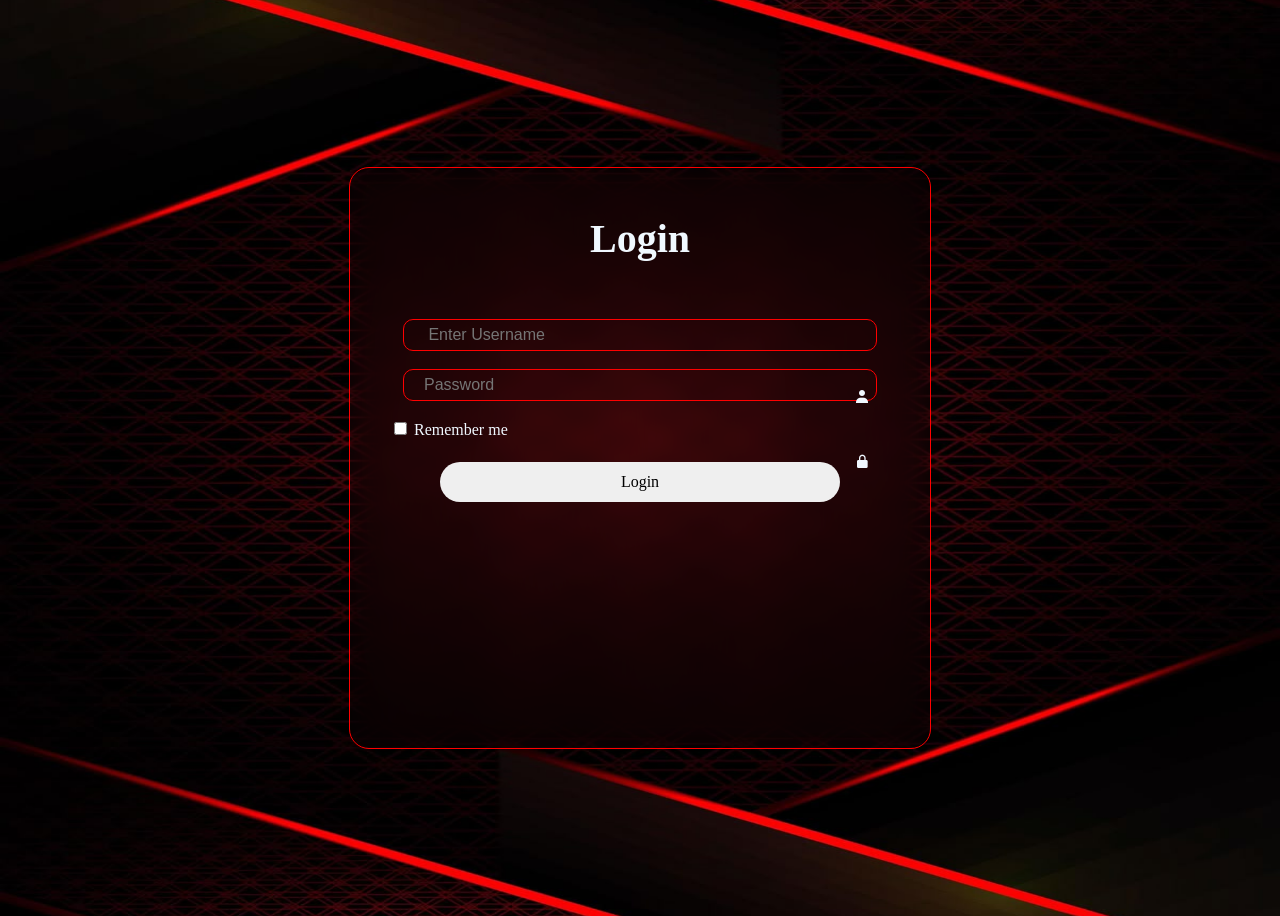
==== Portfolio.html @ c5e60710 "first commit" ====
<!DOCTYPE html>
<html lang="en">
<head>
    <meta charset="UTF-8">
    <meta name="viewport" content="width=device-width, initial-scale=1.0">
    <link href="https://fonts.googleapis.com/css2?family=Roboto:ital,wght@0,100..900;1,100..900&display=swap" rel="stylesheet">
    <link rel="stylesheet" href="portfolio.css">
    <link rel="icon" type="img/jpeg" href="My Portfolio/profile.jpeg">
    <title>My Official Portfolio</title>
</head>
<body>
    <header>
        <div class="head">
        <div class="profile">
        <img src="profilepic.png" alt="logo" width="100px" height="100px">
        </div>
        
            <div class="port">
        <h1>My Portfolio</h1>
        </div>
        </div>
        <nav  class="nav-link">
            <a href="#about me" class="nav-btn">About Me</a>
           <a href="#goals" class="nav-btn">Goals</a>
            <a href="#skills" class="nav-btn">Skills</a>
            <a href="#projects" class="nav-btn">Projects</a>
        </nav>
    </header>
    <section id="main">
      <p>Hi, I'm Chris Gideon <br>
         First-year BCS student at Meru University oF Science and Technology. Learning to build web based systems.
        Currently exploring HTML,CSS and JavaScript.</p>
        <br>
        <section id="about-me" class="zoom">
            <h1>About Me</h1>
         <p>I'm a First-year Bachelor of Computer Science student who enjoys turning ideas into 
          working projects. Currently focused on strengthening my web development fundermentals
           and building things by hand rather than just following tutorials.</p>
        </section><br>
         <section id="goals" class="zoom">
            <h1>Goals</h1>
         <p>Creating working systems that would solve and improve security and Marketing companies by building websites and 
           security softwares that would offer great assistance in the Cybersecurity field. This is in order to reduce the chances of attackers and hackers accessing peoples data <br>
           Educating young generation on current technology and the evolvong of the same, bringing up a technology aware generation
         </p>
        </section>
      <br>
        <section id="skills" class="zoom">
        <h1>My Skills</h1>
         <ul>
            <li>HTML (Hyper Text Markup Language)</li>
            <li>CSS (Cascading Style Sheet)</li>
            <li>Java Script (Basics)</li>
            <li>Java (Beginner)</li>
            <li>Git & Github (Learning)</li>
         </ul>
        </section>
       <br>
        <section id="projects" class="zoom">
            <h1>My Projects</h1>
         <dt>
            <h2>Calculator</h2>
            <dd>A functional calculator built with HTML,CSS and JavaScript. Handles basic arithmetic operations with a clean interface </dd>
         </dt>
        </section>
        <p><i>Tech: HTML,CSS, JavaScript</i></p>
    </section>
    <br>
    <hr>
   <footer>
  <p> &copy; 2026 Chris Gideon</p>
  <p>Built with HTML, CSS &amp; JavaScript</p>
  <p>
    <a href="https://github.com/Chris-Kamau428">GitHub</a> ·
    <a href="mailto:chrisgidy57@gmail.com">Email</a>
  </p>
</footer>
<script src="portfolio.js"></script>
</body>
</html>
---- portfolio.css ----
p {
    font-family: roboto,sans-serif;
}
h1,h2 {
    font-family: Georgia, 'Times New Roman', Times, serif;
}
   
body {
    margin-left: 30px;
    background-image: 
    linear-gradient(rgba(0,0,0,0.6), rgba(0,0,0,0.6)),
   url(mybg.jpg) ;
   background-size: 100% 150%;
   background-position: center;
   background-repeat: no-repeat;
   background-attachment: fixed;
   color: white;
}

.head {
    position: relative;
    width: 100%;
    min-height: 120px;
    
}

.profile {
    position: absolute;
    top: 0;
    left: 0;
}

.profile img {
    display: block;
    width: 100px;
    height: 100px;
    max-width: 100%;
    border-radius: 53px;
    border: 2px solid blue;
}

.port {
    position: absolute;
    top: 0;
    left: 55%;
    transform: translateX(-50%);
    text-align: center;
}

.port h1 {
    margin: 0;
    font-size: 60px;
    white-space: nowrap;
    margin-top: 10px;
}

@media (max-width: 480px) {
    .head {
        min-height: 160px;
    }

    .port {
        top: 110px;
    }
}
.nav-link{
  display:flex;
  flex-wrap: nowrap;
  justify-content: center;
  gap: 20px;
}
.nav-btn {
    border-radius: 20px;
    background-color: red;
    padding: 5px;
    padding-left: 10px;
    padding-right: 10px;
    color: white;
    border: 1px solid red;
    font-family: Georgia, 'Times New Roman', Times, serif;
    font-weight: bold;
    transition: 0.5s;
}
.nav-btn:hover {
    background: transparent;
    font-size: 18px;
    border: 2px solid red;
}
footer {
    text-align: center;
}
.zoom {
    transition: 0.5s;
}
.zoom:hover {
    border: 1px solid red;
    border-radius: 15px;
    padding: 5px;
    padding-left: 15px;
}
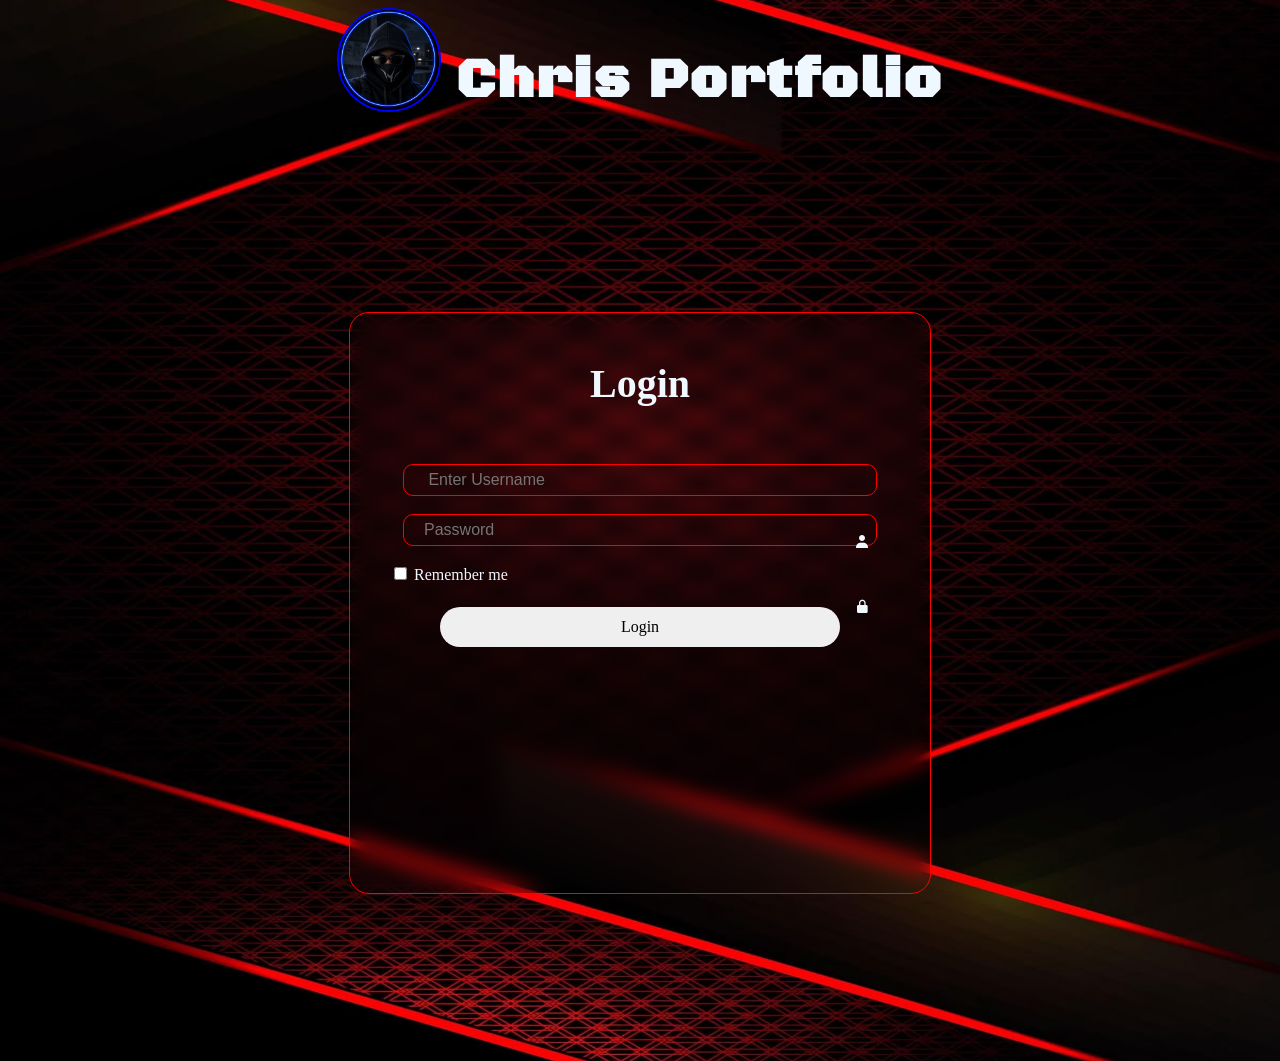
==== commit e8540284: "second commit" ====
--- a/Portfolio.html
+++ b/Portfolio.html
@@ -3,7 +3,7 @@
 <head>
     <meta charset="UTF-8">
     <meta name="viewport" content="width=device-width, initial-scale=1.0">
-    <link href="https://fonts.googleapis.com/css2?family=Roboto:ital,wght@0,100..900;1,100..900&display=swap" rel="stylesheet">
+    <link href="https://fonts.googleapis.com/css2?family=Alfa+Slab+One&family=Black+Ops+One&family=Dancing+Script:wght@400..700&family=Pacifico&family=Roboto:ital,wght@0,100..900;1,100..900&display=swap" rel="stylesheet">
     <link rel="stylesheet" href="portfolio.css">
     <link rel="icon" type="img/jpeg" href="My Portfolio/profile.jpeg">
     <title>My Official Portfolio</title>
@@ -20,7 +20,7 @@
         </div>
         </div>
         <nav  class="nav-link">
-            <a href="#about me" class="nav-btn">About Me</a>
+            <a href="#about-me" class="nav-btn">About Me</a>
            <a href="#goals" class="nav-btn">Goals</a>
             <a href="#skills" class="nav-btn">Skills</a>
             <a href="#projects" class="nav-btn">Projects</a>
--- a/portfolio.css
+++ b/portfolio.css
@@ -89,13 +89,21 @@
 }
 footer {
     text-align: center;
+    font-family: "Pacifico",cursive;
 }
 .zoom {
-    transition: 0.5s;
+    transition: 0.3s;
 }
 .zoom:hover {
     border: 1px solid red;
     border-radius: 15px;
     padding: 5px;
     padding-left: 15px;
+}
+#projects:hover {
+    padding-bottom: 15px;
+}
+dd {
+    font-size: 20px;
+    font-family: "Dancing Script",cursive;
 }
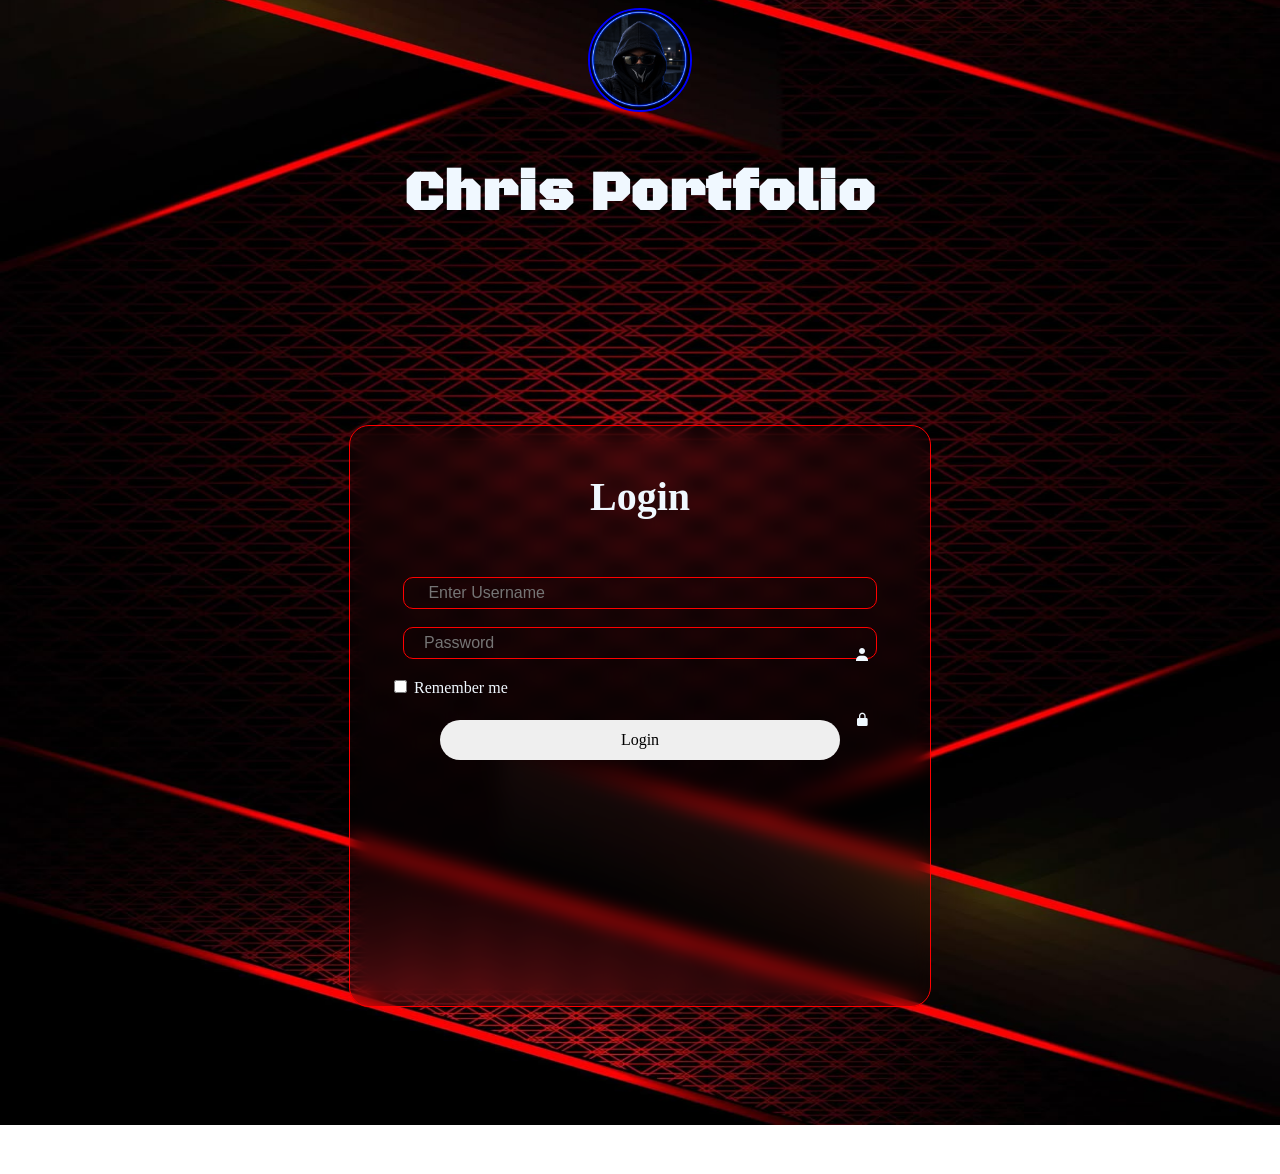
==== commit 979e5848: "Agent host session 4e0e3553-0266-4173-a54b-ce13e4bc3853 - baseline checkpoint" ====
--- a/Portfolio.html
+++ b/Portfolio.html
@@ -61,6 +61,8 @@
          <dt>
             <h2>Calculator</h2>
             <dd>A functional calculator built with HTML,CSS and JavaScript. Handles basic arithmetic operations with a clean interface </dd>
+            <br>
+            <button class="calc"><a href="calculator/My calculator/index.html">My Calculator</a></button>
          </dt>
         </section>
         <p><i>Tech: HTML,CSS, JavaScript</i></p>
--- a/portfolio.css
+++ b/portfolio.css
@@ -106,4 +106,26 @@
 dd {
     font-size: 20px;
     font-family: "Dancing Script",cursive;
+}
+.calc {
+    background: transparent;
+    border: 1px solid red;
+    color: aliceblue;
+    border-radius: 10px;
+    font-size: 16px;
+    font-weight: bolder;
+    font-family:Georgia, 'Times New Roman', Times, serif;
+    padding: 3px;
+    padding-left: 8px;
+    padding-right: 8px;
+    padding-bottom: 5px;
+    transition: 0.3s;
+    margin-left: 20px;
+}
+.calc:hover {
+    box-shadow: 2px 2px 10px 1px red;
+    border: 2px solid red;
+}
+.calc:active {
+    color: blue;
 }
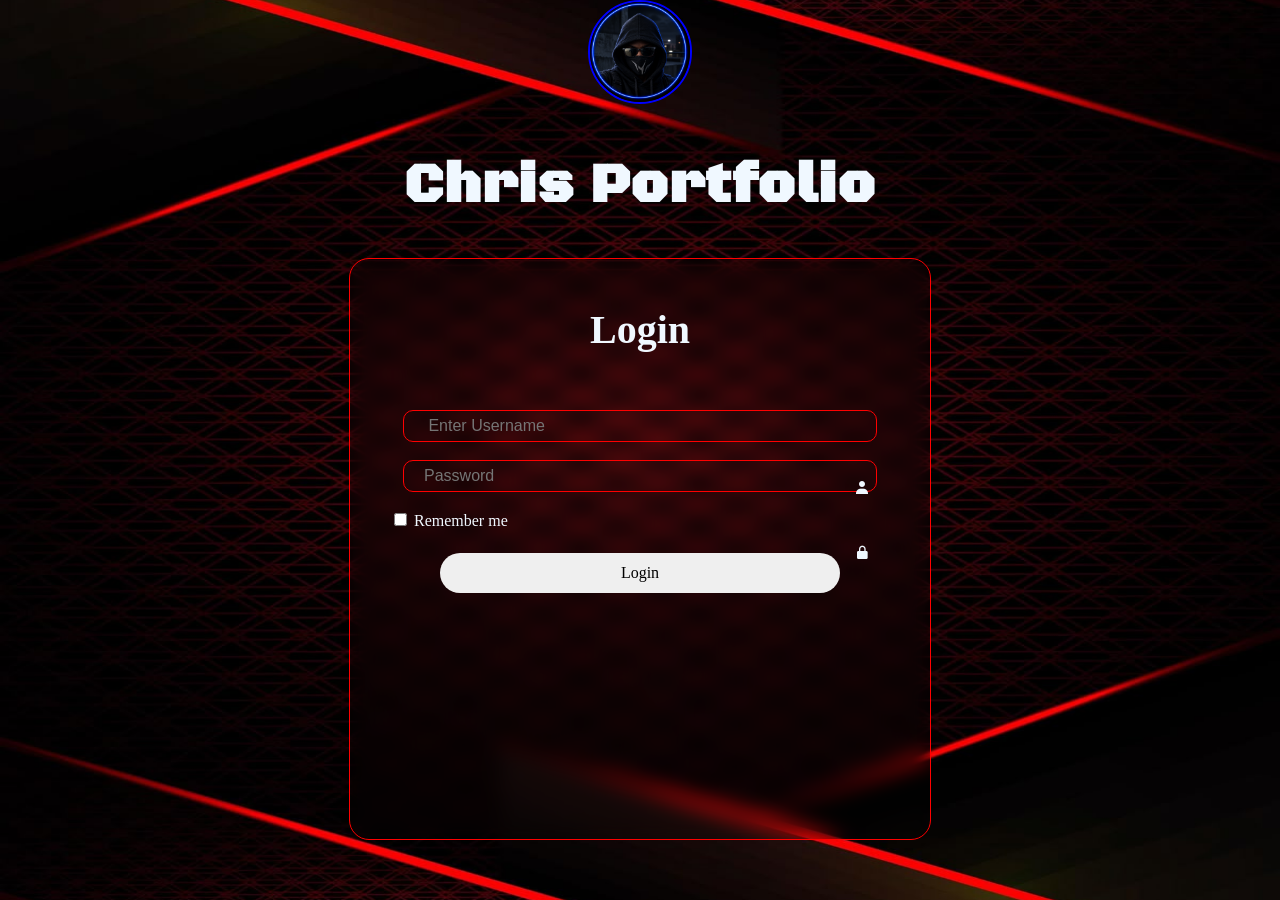
==== commit ba4f3936: "forth commit" ====
--- a/Portfolio.html
+++ b/Portfolio.html
@@ -41,7 +41,7 @@
             <h1>Goals</h1>
          <p>Creating working systems that would solve and improve security and Marketing companies by building websites and 
            security softwares that would offer great assistance in the Cybersecurity field. This is in order to reduce the chances of attackers and hackers accessing peoples data <br>
-           Educating young generation on current technology and the evolvong of the same, bringing up a technology aware generation
+           Educating young generation on current technology and the evolving of the same, bringing up a technology aware generation
          </p>
         </section>
       <br>
